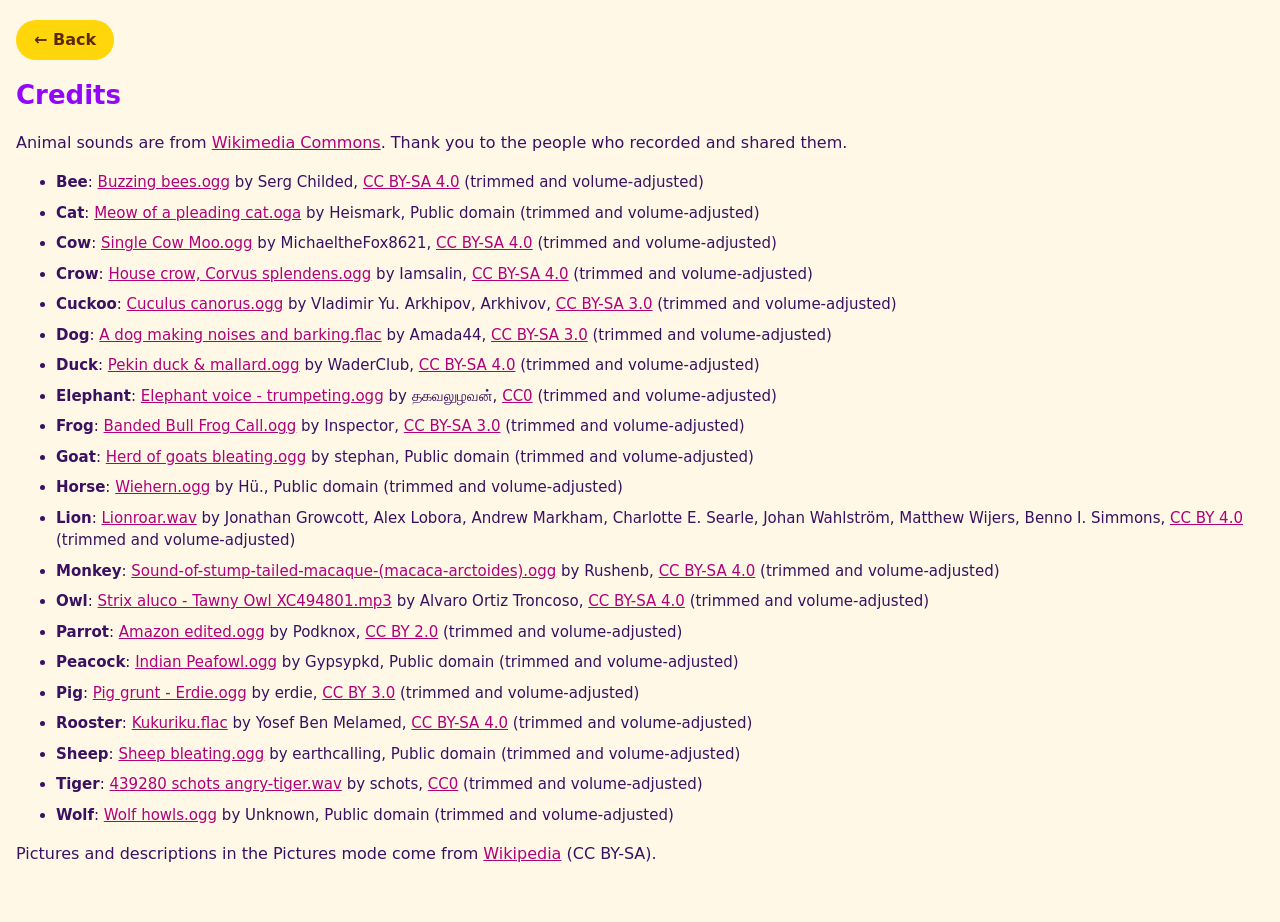
==== credits.html @ 8e88fc64 "Home screen with Lights, Pictures and Animal Sounds - App opens on a home screen with three big tile" ====
<!doctype html>
<html lang="en">
<head>
<meta charset="utf-8">
<meta name="viewport" content="width=device-width, initial-scale=1">
<title>Bolo Bolo - Credits</title>
<style>
  body { font-family: system-ui, sans-serif; margin: 0; padding: 20px 16px 40px; background: #fff8e6; color: #3a1060; line-height: 1.5; }
  h1 { color: #9206fb; font-size: 26px; margin: 0 0 4px; }
  li { margin-bottom: 8px; font-size: 15px; word-break: break-word; }
  a { color: #b0007a; }
  .back { display: inline-block; margin-bottom: 16px; padding: 8px 18px; border-radius: 999px; background: #ffd60a; color: #5b2a00; font-weight: 700; text-decoration: none; }
</style>
</head>
<body>
<a class="back" href="./">&larr; Back</a>
<h1>Credits</h1>
<p>Animal sounds are from <a href="https://commons.wikimedia.org/">Wikimedia Commons</a>. Thank you to the people who recorded and shared them.</p>
<ul>
  <li><b>Bee</b>: <a href="https://commons.wikimedia.org/wiki/File%3ABuzzing_bees.ogg">Buzzing bees.ogg</a> by Serg Childed, <a href="https://creativecommons.org/licenses/by-sa/4.0">CC BY-SA 4.0</a> (trimmed and volume-adjusted)</li>
  <li><b>Cat</b>: <a href="https://commons.wikimedia.org/wiki/File%3AMeow_of_a_pleading_cat.oga">Meow of a pleading cat.oga</a> by Heismark, Public domain (trimmed and volume-adjusted)</li>
  <li><b>Cow</b>: <a href="https://commons.wikimedia.org/wiki/File%3ASingle_Cow_Moo.ogg">Single Cow Moo.ogg</a> by MichaeltheFox8621, <a href="https://creativecommons.org/licenses/by-sa/4.0">CC BY-SA 4.0</a> (trimmed and volume-adjusted)</li>
  <li><b>Crow</b>: <a href="https://commons.wikimedia.org/wiki/File%3AHouse_crow%2C_Corvus_splendens.ogg">House crow, Corvus splendens.ogg</a> by Iamsalin, <a href="https://creativecommons.org/licenses/by-sa/4.0">CC BY-SA 4.0</a> (trimmed and volume-adjusted)</li>
  <li><b>Cuckoo</b>: <a href="https://commons.wikimedia.org/wiki/File%3ACuculus_canorus.ogg">Cuculus canorus.ogg</a> by Vladimir Yu. Arkhipov, Arkhivov, <a href="https://creativecommons.org/licenses/by-sa/3.0">CC BY-SA 3.0</a> (trimmed and volume-adjusted)</li>
  <li><b>Dog</b>: <a href="https://commons.wikimedia.org/wiki/File%3AA_dog_making_noises_and_barking.flac">A dog making noises and barking.flac</a> by Amada44, <a href="https://creativecommons.org/licenses/by-sa/3.0">CC BY-SA 3.0</a> (trimmed and volume-adjusted)</li>
  <li><b>Duck</b>: <a href="https://commons.wikimedia.org/wiki/File%3APekin_duck_%26_mallard.ogg">Pekin duck &amp; mallard.ogg</a> by WaderClub, <a href="https://creativecommons.org/licenses/by-sa/4.0">CC BY-SA 4.0</a> (trimmed and volume-adjusted)</li>
  <li><b>Elephant</b>: <a href="https://commons.wikimedia.org/wiki/File%3AElephant_voice_-_trumpeting.ogg">Elephant voice - trumpeting.ogg</a> by தகவலுழவன், <a href="http://creativecommons.org/publicdomain/zero/1.0/deed.en">CC0</a> (trimmed and volume-adjusted)</li>
  <li><b>Frog</b>: <a href="https://commons.wikimedia.org/wiki/File%3ABanded_Bull_Frog_Call.ogg">Banded Bull Frog Call.ogg</a> by Inspector, <a href="https://creativecommons.org/licenses/by-sa/3.0">CC BY-SA 3.0</a> (trimmed and volume-adjusted)</li>
  <li><b>Goat</b>: <a href="https://commons.wikimedia.org/wiki/File%3AHerd_of_goats_bleating.ogg">Herd of goats bleating.ogg</a> by stephan, Public domain (trimmed and volume-adjusted)</li>
  <li><b>Horse</b>: <a href="https://commons.wikimedia.org/wiki/File%3AWiehern.ogg">Wiehern.ogg</a> by Hü., Public domain (trimmed and volume-adjusted)</li>
  <li><b>Lion</b>: <a href="https://commons.wikimedia.org/wiki/File%3ALionroar.wav">Lionroar.wav</a> by Jonathan Growcott, Alex Lobora, Andrew Markham, Charlotte E. Searle, Johan Wahlström, Matthew Wijers, Benno I. Simmons, <a href="https://creativecommons.org/licenses/by/4.0">CC BY 4.0</a> (trimmed and volume-adjusted)</li>
  <li><b>Monkey</b>: <a href="https://commons.wikimedia.org/wiki/File%3ASound-of-stump-tailed-macaque-%28macaca-arctoides%29.ogg">Sound-of-stump-tailed-macaque-(macaca-arctoides).ogg</a> by Rushenb, <a href="https://creativecommons.org/licenses/by-sa/4.0">CC BY-SA 4.0</a> (trimmed and volume-adjusted)</li>
  <li><b>Owl</b>: <a href="https://commons.wikimedia.org/wiki/File%3AStrix_aluco_-_Tawny_Owl_XC494801.mp3">Strix aluco - Tawny Owl XC494801.mp3</a> by Alvaro Ortiz Troncoso, <a href="https://creativecommons.org/licenses/by-sa/4.0">CC BY-SA 4.0</a> (trimmed and volume-adjusted)</li>
  <li><b>Parrot</b>: <a href="https://commons.wikimedia.org/wiki/File:Amazon_edited.ogg">Amazon edited.ogg</a> by Podknox, <a href="https://creativecommons.org/licenses/by/2.0">CC BY 2.0</a> (trimmed and volume-adjusted)</li>
  <li><b>Peacock</b>: <a href="https://commons.wikimedia.org/wiki/File%3AIndian_Peafowl.ogg">Indian Peafowl.ogg</a> by Gypsypkd, Public domain (trimmed and volume-adjusted)</li>
  <li><b>Pig</b>: <a href="https://commons.wikimedia.org/wiki/File%3APig_grunt_-_Erdie.ogg">Pig grunt - Erdie.ogg</a> by erdie, <a href="https://creativecommons.org/licenses/by/3.0">CC BY 3.0</a> (trimmed and volume-adjusted)</li>
  <li><b>Rooster</b>: <a href="https://commons.wikimedia.org/wiki/File%3AKukuriku.flac">Kukuriku.flac</a> by Yosef Ben Melamed, <a href="https://creativecommons.org/licenses/by-sa/4.0">CC BY-SA 4.0</a> (trimmed and volume-adjusted)</li>
  <li><b>Sheep</b>: <a href="https://commons.wikimedia.org/wiki/File%3ASheep_bleating.ogg">Sheep bleating.ogg</a> by earthcalling, Public domain (trimmed and volume-adjusted)</li>
  <li><b>Tiger</b>: <a href="https://commons.wikimedia.org/wiki/File%3A439280_schots_angry-tiger.wav">439280 schots angry-tiger.wav</a> by schots, <a href="http://creativecommons.org/publicdomain/zero/1.0/deed.en">CC0</a> (trimmed and volume-adjusted)</li>
  <li><b>Wolf</b>: <a href="https://commons.wikimedia.org/wiki/File%3AWolf_howls.ogg">Wolf howls.ogg</a> by Unknown, Public domain (trimmed and volume-adjusted)</li>
</ul>
<p>Pictures and descriptions in the Pictures mode come from <a href="https://www.wikipedia.org/">Wikipedia</a> (CC BY-SA).</p>
</body>
</html>
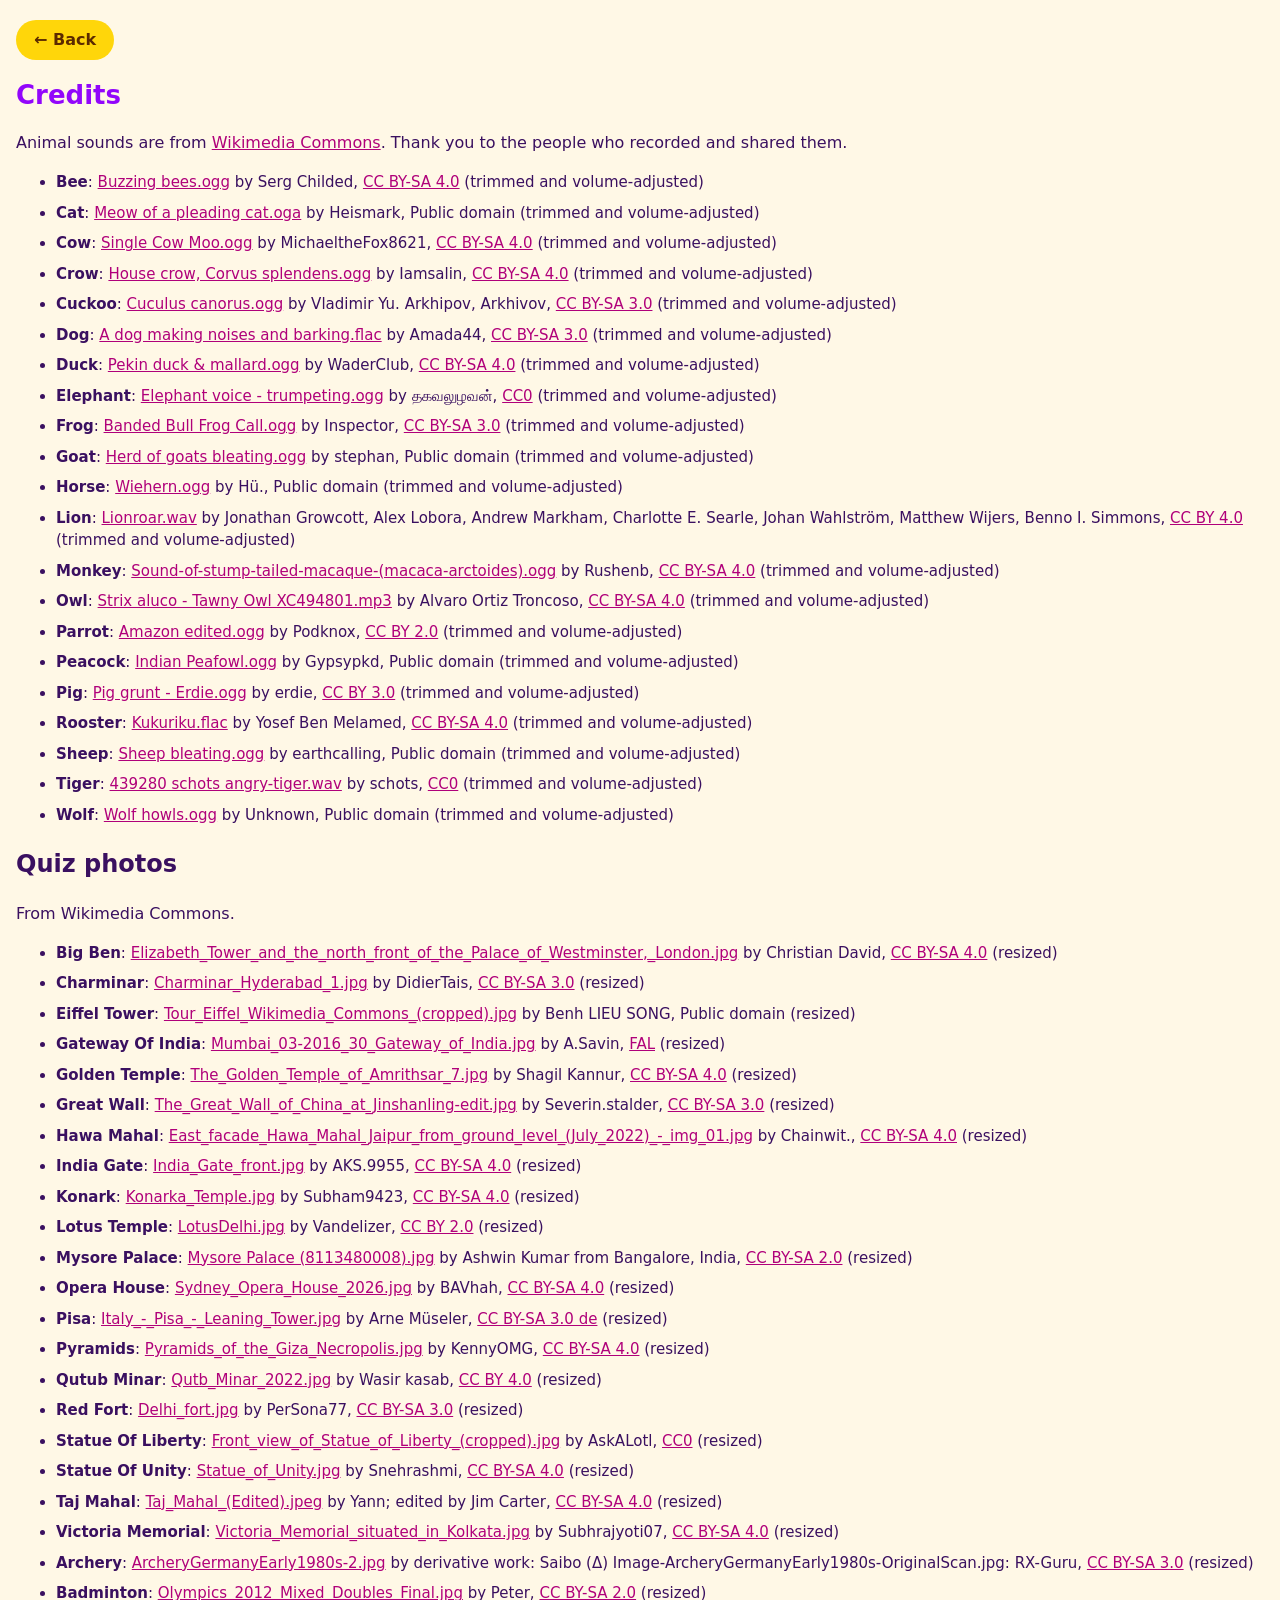
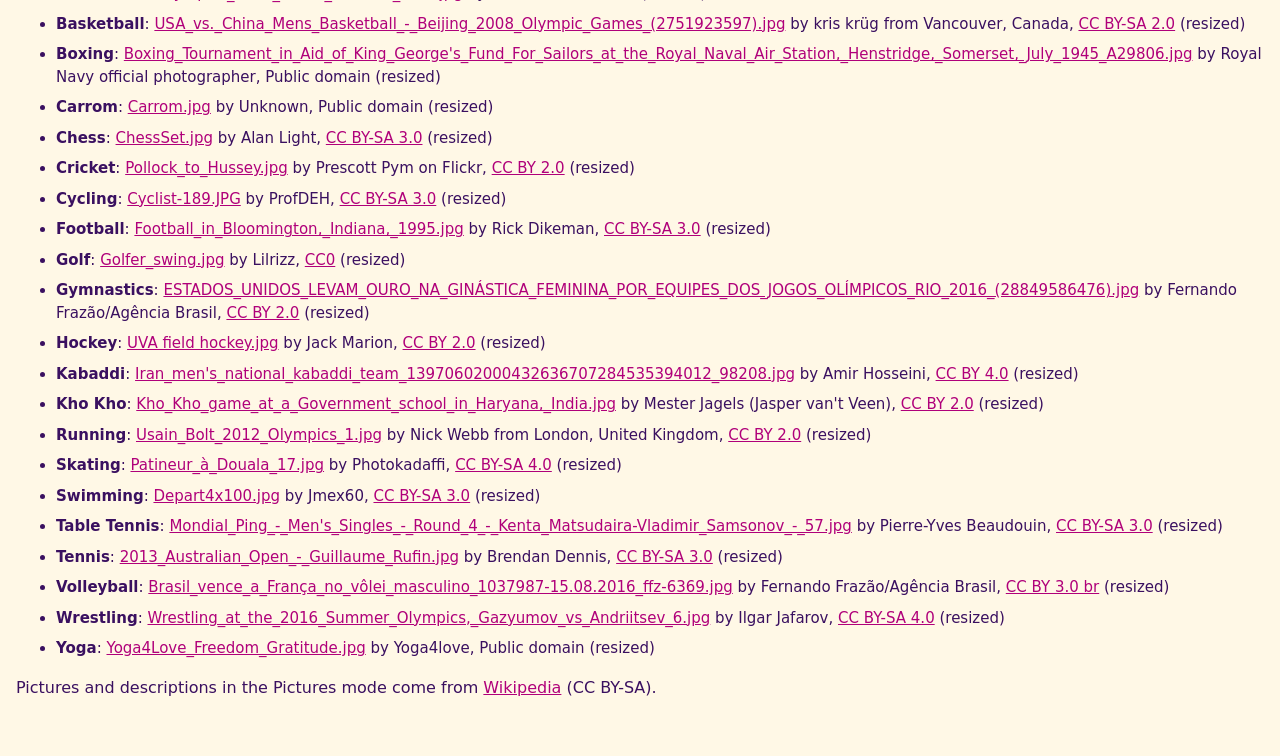
==== commit 007858a0: "Quiz: guess the sport or monument from a photo, scores per kid - New wide Quiz tile on Home; quiz/ f" ====
--- a/credits.html
+++ b/credits.html
@@ -39,6 +39,53 @@
   <li><b>Tiger</b>: <a href="https://commons.wikimedia.org/wiki/File%3A439280_schots_angry-tiger.wav">439280 schots angry-tiger.wav</a> by schots, <a href="http://creativecommons.org/publicdomain/zero/1.0/deed.en">CC0</a> (trimmed and volume-adjusted)</li>
   <li><b>Wolf</b>: <a href="https://commons.wikimedia.org/wiki/File%3AWolf_howls.ogg">Wolf howls.ogg</a> by Unknown, Public domain (trimmed and volume-adjusted)</li>
 </ul>
+<h2>Quiz photos</h2>
+<p>From Wikimedia Commons.</p>
+<ul>
+  <li><b>Big Ben</b>: <a href="https://commons.wikimedia.org/wiki/File:Elizabeth_Tower_and_the_north_front_of_the_Palace_of_Westminster%2C_London.jpg">Elizabeth_Tower_and_the_north_front_of_the_Palace_of_Westminster,_London.jpg</a> by Christian David, <a href="https://creativecommons.org/licenses/by-sa/4.0">CC BY-SA 4.0</a> (resized)</li>
+  <li><b>Charminar</b>: <a href="https://commons.wikimedia.org/wiki/File:Charminar_Hyderabad_1.jpg">Charminar_Hyderabad_1.jpg</a> by DidierTais, <a href="https://creativecommons.org/licenses/by-sa/3.0">CC BY-SA 3.0</a> (resized)</li>
+  <li><b>Eiffel Tower</b>: <a href="https://commons.wikimedia.org/wiki/File:Tour_Eiffel_Wikimedia_Commons_%28cropped%29.jpg">Tour_Eiffel_Wikimedia_Commons_(cropped).jpg</a> by Benh LIEU SONG, Public domain (resized)</li>
+  <li><b>Gateway Of India</b>: <a href="https://commons.wikimedia.org/wiki/File:Mumbai_03-2016_30_Gateway_of_India.jpg">Mumbai_03-2016_30_Gateway_of_India.jpg</a> by A.Savin, <a href="http://artlibre.org/licence/lal/en">FAL</a> (resized)</li>
+  <li><b>Golden Temple</b>: <a href="https://commons.wikimedia.org/wiki/File:The_Golden_Temple_of_Amrithsar_7.jpg">The_Golden_Temple_of_Amrithsar_7.jpg</a> by Shagil Kannur, <a href="https://creativecommons.org/licenses/by-sa/4.0">CC BY-SA 4.0</a> (resized)</li>
+  <li><b>Great Wall</b>: <a href="https://commons.wikimedia.org/wiki/File:The_Great_Wall_of_China_at_Jinshanling-edit.jpg">The_Great_Wall_of_China_at_Jinshanling-edit.jpg</a> by Severin.stalder, <a href="https://creativecommons.org/licenses/by-sa/3.0">CC BY-SA 3.0</a> (resized)</li>
+  <li><b>Hawa Mahal</b>: <a href="https://commons.wikimedia.org/wiki/File:East_facade_Hawa_Mahal_Jaipur_from_ground_level_%28July_2022%29_-_img_01.jpg">East_facade_Hawa_Mahal_Jaipur_from_ground_level_(July_2022)_-_img_01.jpg</a> by Chainwit., <a href="https://creativecommons.org/licenses/by-sa/4.0">CC BY-SA 4.0</a> (resized)</li>
+  <li><b>India Gate</b>: <a href="https://commons.wikimedia.org/wiki/File:India_Gate_front.jpg">India_Gate_front.jpg</a> by AKS.9955, <a href="https://creativecommons.org/licenses/by-sa/4.0">CC BY-SA 4.0</a> (resized)</li>
+  <li><b>Konark</b>: <a href="https://commons.wikimedia.org/wiki/File:Konarka_Temple.jpg">Konarka_Temple.jpg</a> by Subham9423, <a href="https://creativecommons.org/licenses/by-sa/4.0">CC BY-SA 4.0</a> (resized)</li>
+  <li><b>Lotus Temple</b>: <a href="https://commons.wikimedia.org/wiki/File:LotusDelhi.jpg">LotusDelhi.jpg</a> by Vandelizer, <a href="https://creativecommons.org/licenses/by/2.0">CC BY 2.0</a> (resized)</li>
+  <li><b>Mysore Palace</b>: <a href="https://commons.wikimedia.org/wiki/File%3AMysore_Palace_%288113480008%29.jpg">Mysore Palace (8113480008).jpg</a> by Ashwin Kumar from Bangalore, India, <a href="https://creativecommons.org/licenses/by-sa/2.0">CC BY-SA 2.0</a> (resized)</li>
+  <li><b>Opera House</b>: <a href="https://commons.wikimedia.org/wiki/File:Sydney_Opera_House_2026.jpg">Sydney_Opera_House_2026.jpg</a> by BAVhah, <a href="https://creativecommons.org/licenses/by-sa/4.0">CC BY-SA 4.0</a> (resized)</li>
+  <li><b>Pisa</b>: <a href="https://commons.wikimedia.org/wiki/File:Italy_-_Pisa_-_Leaning_Tower.jpg">Italy_-_Pisa_-_Leaning_Tower.jpg</a> by Arne Müseler, <a href="https://creativecommons.org/licenses/by-sa/3.0/de/deed.en">CC BY-SA 3.0 de</a> (resized)</li>
+  <li><b>Pyramids</b>: <a href="https://commons.wikimedia.org/wiki/File:Pyramids_of_the_Giza_Necropolis.jpg">Pyramids_of_the_Giza_Necropolis.jpg</a> by KennyOMG, <a href="https://creativecommons.org/licenses/by-sa/4.0">CC BY-SA 4.0</a> (resized)</li>
+  <li><b>Qutub Minar</b>: <a href="https://commons.wikimedia.org/wiki/File:Qutb_Minar_2022.jpg">Qutb_Minar_2022.jpg</a> by Wasir kasab, <a href="https://creativecommons.org/licenses/by/4.0">CC BY 4.0</a> (resized)</li>
+  <li><b>Red Fort</b>: <a href="https://commons.wikimedia.org/wiki/File:Delhi_fort.jpg">Delhi_fort.jpg</a> by PerSona77, <a href="https://creativecommons.org/licenses/by-sa/3.0">CC BY-SA 3.0</a> (resized)</li>
+  <li><b>Statue Of Liberty</b>: <a href="https://commons.wikimedia.org/wiki/File:Front_view_of_Statue_of_Liberty_%28cropped%29.jpg">Front_view_of_Statue_of_Liberty_(cropped).jpg</a> by AskALotl, <a href="http://creativecommons.org/publicdomain/zero/1.0/deed.en">CC0</a> (resized)</li>
+  <li><b>Statue Of Unity</b>: <a href="https://commons.wikimedia.org/wiki/File:Statue_of_Unity.jpg">Statue_of_Unity.jpg</a> by Snehrashmi, <a href="https://creativecommons.org/licenses/by-sa/4.0">CC BY-SA 4.0</a> (resized)</li>
+  <li><b>Taj Mahal</b>: <a href="https://commons.wikimedia.org/wiki/File:Taj_Mahal_%28Edited%29.jpeg">Taj_Mahal_(Edited).jpeg</a> by Yann; edited by Jim Carter, <a href="https://creativecommons.org/licenses/by-sa/4.0">CC BY-SA 4.0</a> (resized)</li>
+  <li><b>Victoria Memorial</b>: <a href="https://commons.wikimedia.org/wiki/File:Victoria_Memorial_situated_in_Kolkata.jpg">Victoria_Memorial_situated_in_Kolkata.jpg</a> by Subhrajyoti07, <a href="https://creativecommons.org/licenses/by-sa/4.0">CC BY-SA 4.0</a> (resized)</li>
+  <li><b>Archery</b>: <a href="https://commons.wikimedia.org/wiki/File:ArcheryGermanyEarly1980s-2.jpg">ArcheryGermanyEarly1980s-2.jpg</a> by derivative work: Saibo (Δ)
+Image-ArcheryGermanyEarly1980s-OriginalScan.jpg: RX-Guru, <a href="http://creativecommons.org/licenses/by-sa/3.0/">CC BY-SA 3.0</a> (resized)</li>
+  <li><b>Badminton</b>: <a href="https://commons.wikimedia.org/wiki/File:Olympics_2012_Mixed_Doubles_Final.jpg">Olympics_2012_Mixed_Doubles_Final.jpg</a> by Peter, <a href="https://creativecommons.org/licenses/by-sa/2.0">CC BY-SA 2.0</a> (resized)</li>
+  <li><b>Basketball</b>: <a href="https://commons.wikimedia.org/wiki/File:USA_vs._China_Mens_Basketball_-_Beijing_2008_Olympic_Games_%282751923597%29.jpg">USA_vs._China_Mens_Basketball_-_Beijing_2008_Olympic_Games_(2751923597).jpg</a> by kris krüg from Vancouver, Canada, <a href="https://creativecommons.org/licenses/by-sa/2.0">CC BY-SA 2.0</a> (resized)</li>
+  <li><b>Boxing</b>: <a href="https://commons.wikimedia.org/wiki/File:Boxing_Tournament_in_Aid_of_King_George%27s_Fund_For_Sailors_at_the_Royal_Naval_Air_Station%2C_Henstridge%2C_Somerset%2C_July_1945_A29806.jpg">Boxing_Tournament_in_Aid_of_King_George&#x27;s_Fund_For_Sailors_at_the_Royal_Naval_Air_Station,_Henstridge,_Somerset,_July_1945_A29806.jpg</a> by Royal Navy official photographer, Public domain (resized)</li>
+  <li><b>Carrom</b>: <a href="https://commons.wikimedia.org/wiki/File:Carrom.jpg">Carrom.jpg</a> by Unknown, Public domain (resized)</li>
+  <li><b>Chess</b>: <a href="https://commons.wikimedia.org/wiki/File:ChessSet.jpg">ChessSet.jpg</a> by Alan Light, <a href="http://creativecommons.org/licenses/by-sa/3.0/">CC BY-SA 3.0</a> (resized)</li>
+  <li><b>Cricket</b>: <a href="https://commons.wikimedia.org/wiki/File:Pollock_to_Hussey.jpg">Pollock_to_Hussey.jpg</a> by Prescott Pym on Flickr, <a href="https://creativecommons.org/licenses/by/2.0">CC BY 2.0</a> (resized)</li>
+  <li><b>Cycling</b>: <a href="https://commons.wikimedia.org/wiki/File%3ACyclist-189.JPG">Cyclist-189.JPG</a> by ProfDEH, <a href="https://creativecommons.org/licenses/by-sa/3.0">CC BY-SA 3.0</a> (resized)</li>
+  <li><b>Football</b>: <a href="https://commons.wikimedia.org/wiki/File:Football_in_Bloomington%2C_Indiana%2C_1995.jpg">Football_in_Bloomington,_Indiana,_1995.jpg</a> by Rick Dikeman, <a href="http://creativecommons.org/licenses/by-sa/3.0/">CC BY-SA 3.0</a> (resized)</li>
+  <li><b>Golf</b>: <a href="https://commons.wikimedia.org/wiki/File:Golfer_swing.jpg">Golfer_swing.jpg</a> by Lilrizz, <a href="http://creativecommons.org/publicdomain/zero/1.0/deed.en">CC0</a> (resized)</li>
+  <li><b>Gymnastics</b>: <a href="https://commons.wikimedia.org/wiki/File:ESTADOS_UNIDOS_LEVAM_OURO_NA_GIN%C3%81STICA_FEMININA_POR_EQUIPES_DOS_JOGOS_OL%C3%8DMPICOS_RIO_2016_%2828849586476%29.jpg">ESTADOS_UNIDOS_LEVAM_OURO_NA_GINÁSTICA_FEMININA_POR_EQUIPES_DOS_JOGOS_OLÍMPICOS_RIO_2016_(28849586476).jpg</a> by Fernando Frazão/Agência Brasil, <a href="https://creativecommons.org/licenses/by/2.0">CC BY 2.0</a> (resized)</li>
+  <li><b>Hockey</b>: <a href="https://commons.wikimedia.org/wiki/File%3AUVA_field_hockey.jpg">UVA field hockey.jpg</a> by Jack Marion, <a href="https://creativecommons.org/licenses/by/2.0">CC BY 2.0</a> (resized)</li>
+  <li><b>Kabaddi</b>: <a href="https://commons.wikimedia.org/wiki/File:Iran_men%27s_national_kabaddi_team_13970602000432636707284535394012_98208.jpg">Iran_men&#x27;s_national_kabaddi_team_13970602000432636707284535394012_98208.jpg</a> by Amir Hosseini, <a href="https://creativecommons.org/licenses/by/4.0">CC BY 4.0</a> (resized)</li>
+  <li><b>Kho Kho</b>: <a href="https://commons.wikimedia.org/wiki/File:Kho_Kho_game_at_a_Government_school_in_Haryana%2C_India.jpg">Kho_Kho_game_at_a_Government_school_in_Haryana,_India.jpg</a> by Mester Jagels (Jasper van&#x27;t Veen), <a href="https://creativecommons.org/licenses/by/2.0">CC BY 2.0</a> (resized)</li>
+  <li><b>Running</b>: <a href="https://commons.wikimedia.org/wiki/File:Usain_Bolt_2012_Olympics_1.jpg">Usain_Bolt_2012_Olympics_1.jpg</a> by Nick Webb from London, United Kingdom, <a href="https://creativecommons.org/licenses/by/2.0">CC BY 2.0</a> (resized)</li>
+  <li><b>Skating</b>: <a href="https://commons.wikimedia.org/wiki/File:Patineur_%C3%A0_Douala_17.jpg">Patineur_à_Douala_17.jpg</a> by Photokadaffi, <a href="https://creativecommons.org/licenses/by-sa/4.0">CC BY-SA 4.0</a> (resized)</li>
+  <li><b>Swimming</b>: <a href="https://commons.wikimedia.org/wiki/File:Depart4x100.jpg">Depart4x100.jpg</a> by Jmex60, <a href="https://creativecommons.org/licenses/by-sa/3.0">CC BY-SA 3.0</a> (resized)</li>
+  <li><b>Table Tennis</b>: <a href="https://commons.wikimedia.org/wiki/File:Mondial_Ping_-_Men%27s_Singles_-_Round_4_-_Kenta_Matsudaira-Vladimir_Samsonov_-_57.jpg">Mondial_Ping_-_Men&#x27;s_Singles_-_Round_4_-_Kenta_Matsudaira-Vladimir_Samsonov_-_57.jpg</a> by Pierre-Yves Beaudouin, <a href="https://creativecommons.org/licenses/by-sa/3.0">CC BY-SA 3.0</a> (resized)</li>
+  <li><b>Tennis</b>: <a href="https://commons.wikimedia.org/wiki/File:2013_Australian_Open_-_Guillaume_Rufin.jpg">2013_Australian_Open_-_Guillaume_Rufin.jpg</a> by Brendan Dennis, <a href="https://creativecommons.org/licenses/by-sa/3.0">CC BY-SA 3.0</a> (resized)</li>
+  <li><b>Volleyball</b>: <a href="https://commons.wikimedia.org/wiki/File:Brasil_vence_a_Fran%C3%A7a_no_v%C3%B4lei_masculino_1037987-15.08.2016_ffz-6369.jpg">Brasil_vence_a_França_no_vôlei_masculino_1037987-15.08.2016_ffz-6369.jpg</a> by Fernando Frazão/Agência Brasil, <a href="https://creativecommons.org/licenses/by/3.0/br/deed.en">CC BY 3.0 br</a> (resized)</li>
+  <li><b>Wrestling</b>: <a href="https://commons.wikimedia.org/wiki/File:Wrestling_at_the_2016_Summer_Olympics%2C_Gazyumov_vs_Andriitsev_6.jpg">Wrestling_at_the_2016_Summer_Olympics,_Gazyumov_vs_Andriitsev_6.jpg</a> by Ilgar Jafarov, <a href="https://creativecommons.org/licenses/by-sa/4.0">CC BY-SA 4.0</a> (resized)</li>
+  <li><b>Yoga</b>: <a href="https://commons.wikimedia.org/wiki/File:Yoga4Love_Freedom_Gratitude.jpg">Yoga4Love_Freedom_Gratitude.jpg</a> by Yoga4love, Public domain (resized)</li>
+</ul>
 <p>Pictures and descriptions in the Pictures mode come from <a href="https://www.wikipedia.org/">Wikipedia</a> (CC BY-SA).</p>
 </body>
 </html>
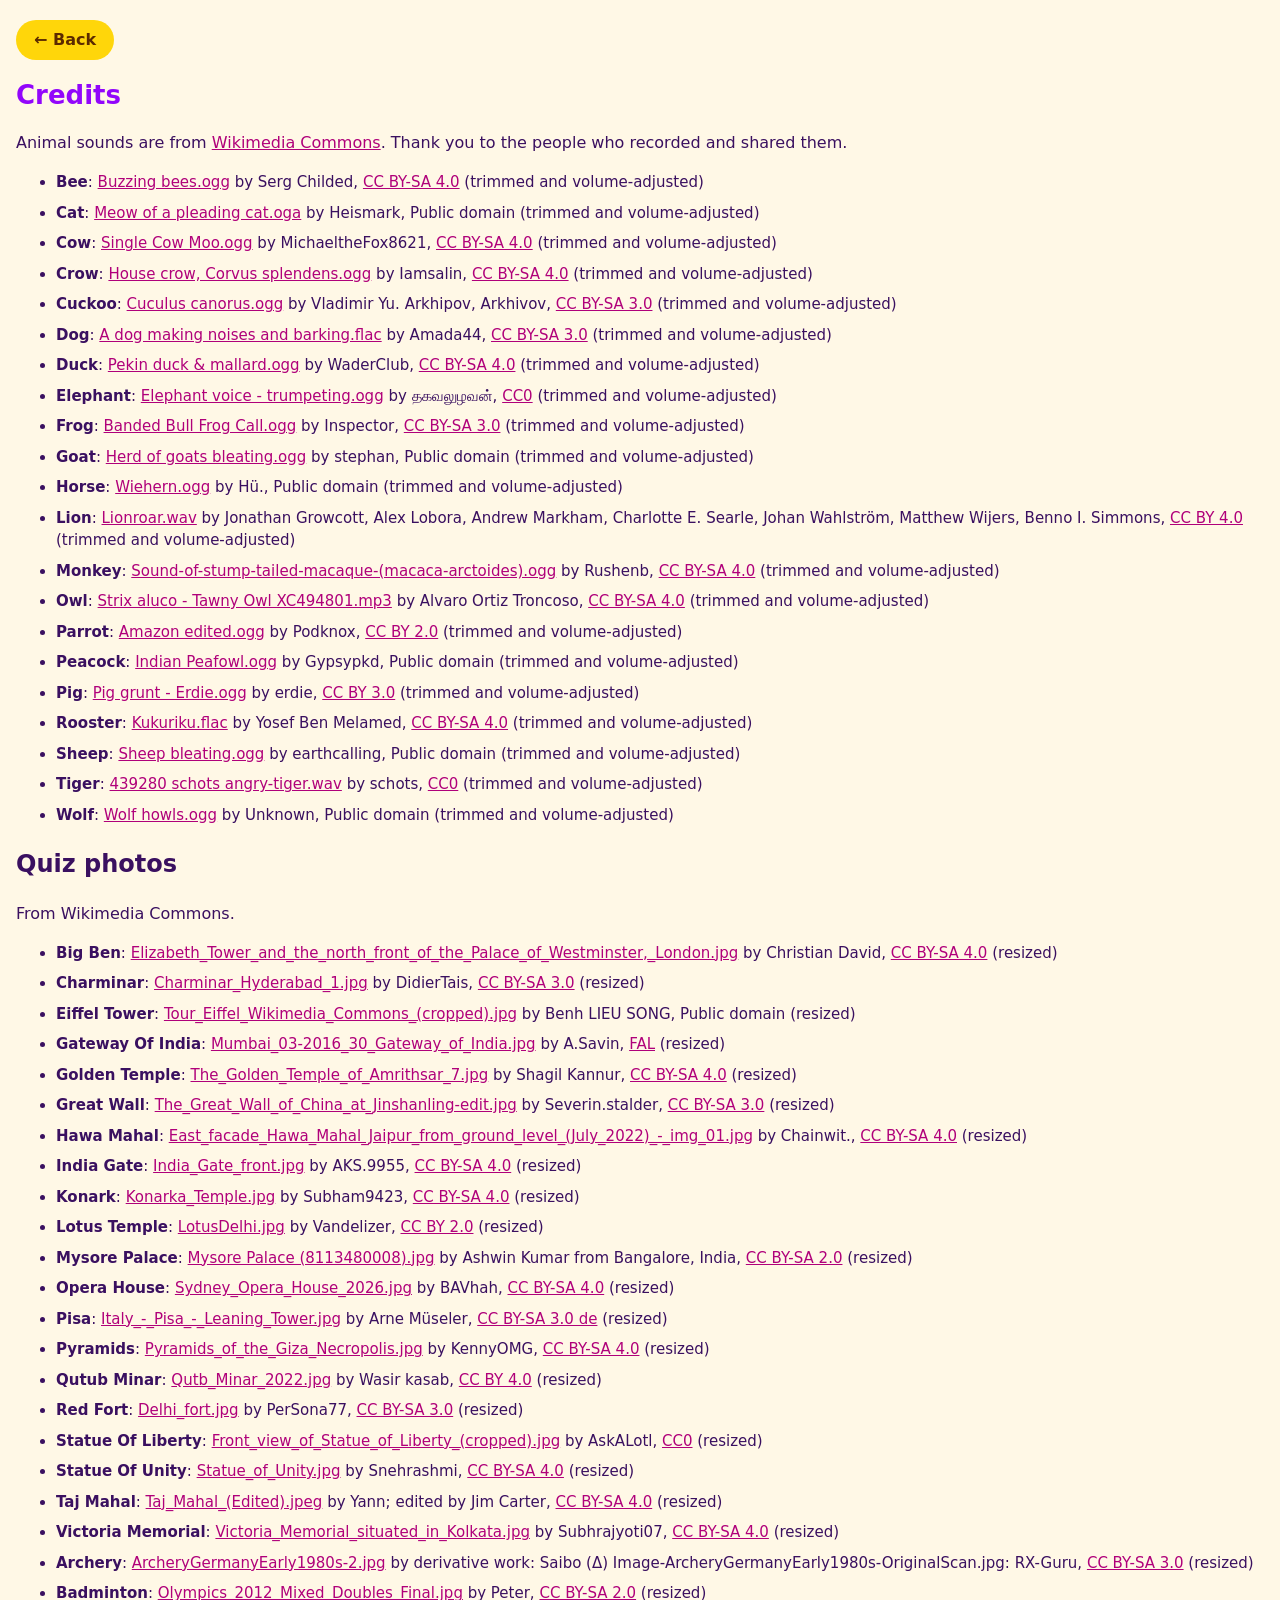
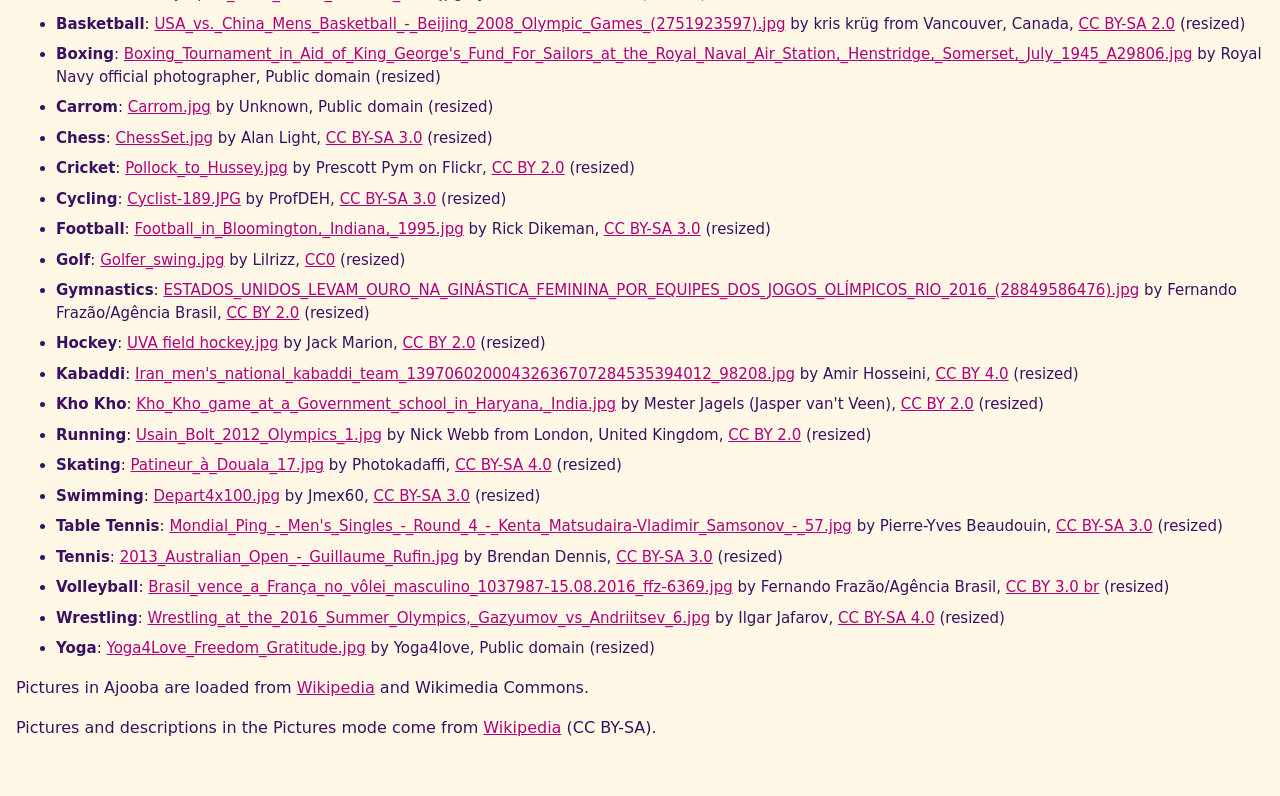
==== commit d1b875e4: "Ajooba: Gappu the explorer elephant tells surprising facts in Hindi - New Ajooba tile on Home (six t" ====
--- a/credits.html
+++ b/credits.html
@@ -86,6 +86,7 @@
   <li><b>Wrestling</b>: <a href="https://commons.wikimedia.org/wiki/File:Wrestling_at_the_2016_Summer_Olympics%2C_Gazyumov_vs_Andriitsev_6.jpg">Wrestling_at_the_2016_Summer_Olympics,_Gazyumov_vs_Andriitsev_6.jpg</a> by Ilgar Jafarov, <a href="https://creativecommons.org/licenses/by-sa/4.0">CC BY-SA 4.0</a> (resized)</li>
   <li><b>Yoga</b>: <a href="https://commons.wikimedia.org/wiki/File:Yoga4Love_Freedom_Gratitude.jpg">Yoga4Love_Freedom_Gratitude.jpg</a> by Yoga4love, Public domain (resized)</li>
 </ul>
+<p>Pictures in Ajooba are loaded from <a href="https://www.wikipedia.org/">Wikipedia</a> and Wikimedia Commons.</p>
 <p>Pictures and descriptions in the Pictures mode come from <a href="https://www.wikipedia.org/">Wikipedia</a> (CC BY-SA).</p>
 </body>
 </html>
